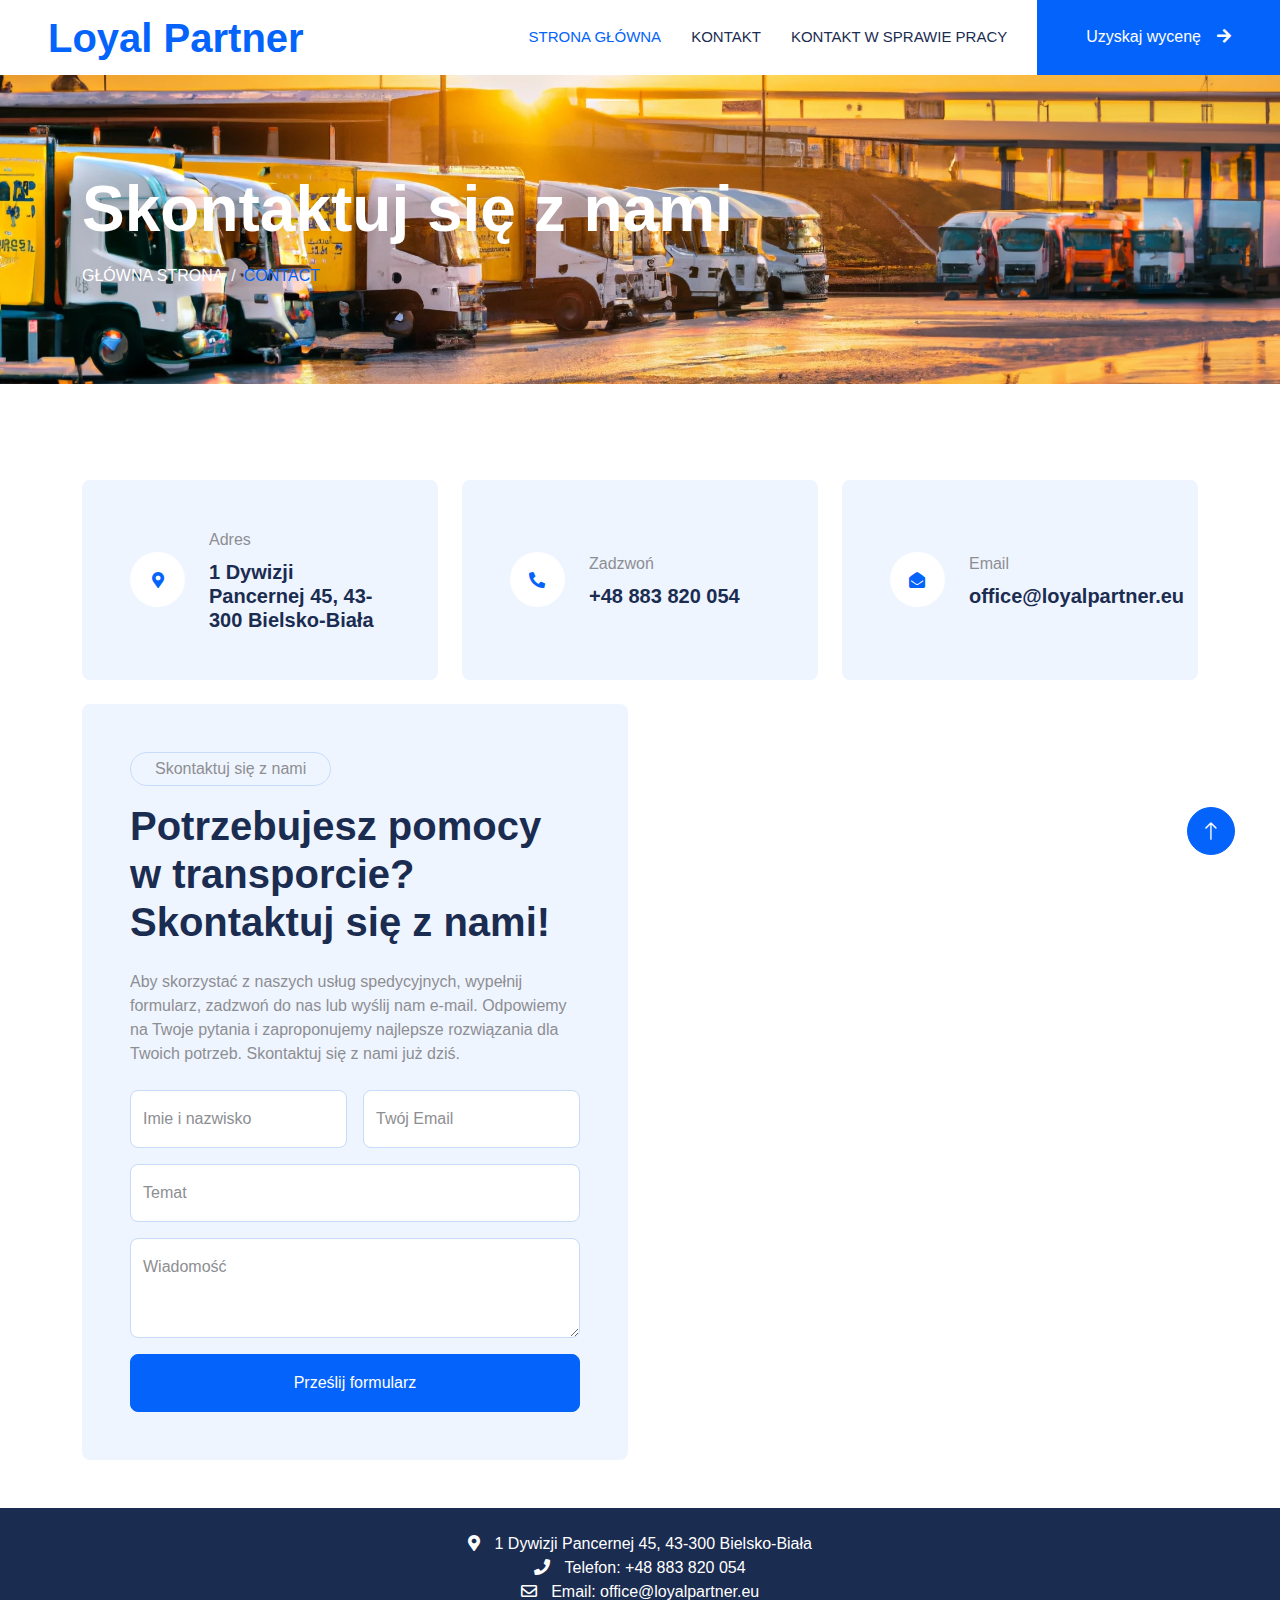
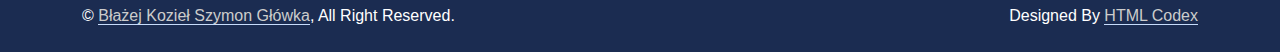
==== contact.html @ 65a3848f "Zmieniono contact" ====
<!DOCTYPE html>
<html lang="en">

<head>
    <meta charset="utf-8">
    <title>Kontakt</title>
    <meta content="width=device-width, initial-scale=1.0" name="viewport">
    <meta content="" name="keywords">
    <meta content="" name="description">

        <!-- Icon Font Stylesheet -->
        <link href="https://cdnjs.cloudflare.com/ajax/libs/font-awesome/5.10.0/css/all.min.css" rel="stylesheet">
        <link href="https://cdn.jsdelivr.net/npm/bootstrap-icons@1.4.1/font/bootstrap-icons.css" rel="stylesheet">

        <!-- Libraries Stylesheet -->
        <link href="lib/animate/animate.min.css" rel="stylesheet">
        <link href="lib/owlcarousel/assets/owl.carousel.min.css" rel="stylesheet">
        <link href="lib/tempusdominus/css/tempusdominus-bootstrap-4.min.css" rel="stylesheet" />


        <link href="css/bootstrap.min.css" rel="stylesheet">

    <link rel="stylesheet" href="https://cdnjs.cloudflare.com/ajax/libs/font-awesome/5.15.3/css/all.min.css" integrity="sha512-bcRfEwuYyQIi7vT3OXMTj6VR+kVxRaXb6IUIngs3lU0pG+zB5Re0p2HxN0K/AziWxSKX6LSb7q0RdItgH0R9zA==" crossorigin="anonymous" referrerpolicy="no-referrer" />

        <link href="css/style.css" rel="stylesheet">
    </head>

    <body>

        <nav class="navbar navbar-expand-lg bg-white navbar-light sticky-top p-0 wow fadeIn" data-wow-delay="0.1s">
            <a href="index.html" class="navbar-brand d-flex align-items-center px-4 px-lg-5">
                <h1 class="m-0 text-primary">Loyal Partner</h1>
            </a>
            <button type="button" class="navbar-toggler me-4" data-bs-toggle="collapse" data-bs-target="#navbarCollapse">
                <span class="navbar-toggler-icon"></span>
            </button>
            <div class="collapse navbar-collapse" id="navbarCollapse">
                <div class="navbar-nav ms-auto p-4 p-lg-0">
                    <a href="index.html" class="nav-item nav-link active">Strona Główna</a>
                    <div class="nav-item dropdown">
                    </div>
                    <a href="contact.html" class="nav-item nav-link">Kontakt</a>
                    <a href="" class="nav-item nav-link">Kontakt w sprawie pracy</a>
                </div>
                <a href="" class="btn btn-primary rounded-0 py-4 px-lg-5 d-none d-lg-block">Uzyskaj wycenę<i class="fa fa-arrow-right ms-3"></i></a>
            </div>
        </nav>
    <!-- Navbar End -->


    <!-- Page Header Start -->
    <div class="container-fluid page-header py-5 mb-5 wow fadeIn" data-wow-delay="0.1s">
        <div class="container py-5">
            <h1 class="display-3 text-white mb-3 animated slideInDown">Skontaktuj się z nami</h1>
            <nav aria-label="breadcrumb animated slideInDown">
                <ol class="breadcrumb text-uppercase mb-0">
                    <li class="breadcrumb-item"><a class="text-white" href="#">Główna strona</a></li>
                    <li class="breadcrumb-item text-primary active" aria-current="page">Contact</li>
                </ol>
            </nav>
        </div>
    </div>
    <!-- Page Header End -->


    <!-- Contact Start -->
    <div class="container-xxl py-5">
        <div class="container">
            <div class="row g-4">
                <div class="col-lg-4">
                    <div class="h-100 bg-light rounded d-flex align-items-center p-5">
                        <div class="d-flex flex-shrink-0 align-items-center justify-content-center rounded-circle bg-white" style="width: 55px; height: 55px;">
                            <i class="fa fa-map-marker-alt text-primary"></i>
                        </div>
                        <div class="ms-4">
                            <p class="mb-2">Adres</p>
                            <h5 class="mb-0">1 Dywizji Pancernej 45, 43-300 Bielsko-Biała</h5>
                        </div>
                    </div>
                </div>
                <div class="col-lg-4">
                    <div class="h-100 bg-light rounded d-flex align-items-center p-5">
                        <div class="d-flex flex-shrink-0 align-items-center justify-content-center rounded-circle bg-white" style="width: 55px; height: 55px;">
                            <i class="fa fa-phone-alt text-primary"></i>
                        </div>
                        <div class="ms-4">
                            <p class="mb-2">Zadzwoń</p>
                            <h5 class="mb-0">+48 883 820 054</h5>
                        </div>
                    </div>
                </div>
                <div class="col-lg-4">
                    <div class="h-100 bg-light rounded d-flex align-items-center p-5">
                        <div class="d-flex flex-shrink-0 align-items-center justify-content-center rounded-circle bg-white" style="width: 55px; height: 55px;">
                            <i class="fa fa-envelope-open text-primary"></i>
                        </div>
                        <div class="ms-4">
                            <p class="mb-2">Email</p>
                            <h5 class="mb-0">office@loyalpartner.eu</h5>
                        </div>
                    </div>
                </div>
                <div class="col-lg-6 wow fadeIn" data-wow-delay="0.1s">
                    <div class="bg-light rounded p-5">
                        <p class="d-inline-block border rounded-pill py-1 px-4">Skontaktuj się z nami</p>
                        <h1 class="mb-4">Potrzebujesz pomocy w transporcie? Skontaktuj się z nami!</h1>
                        <p class="mb-4">Aby skorzystać z naszych usług spedycyjnych, wypełnij formularz, zadzwoń do nas lub wyślij nam e-mail. Odpowiemy na Twoje pytania i zaproponujemy najlepsze rozwiązania dla Twoich potrzeb. Skontaktuj się z nami już dziś.</p>
                        <form>
                            <div class="row g-3">
                                <div class="col-md-6">
                                    <div class="form-floating">
                                        <input type="text" class="form-control" id="name" placeholder="Your Name">
                                        <label for="name">Imie i nazwisko</label>
                                    </div>
                                </div>
                                <div class="col-md-6">
                                    <div class="form-floating">
                                        <input type="email" class="form-control" id="email" placeholder="Your Email">
                                        <label for="email">Twój Email</label>
                                    </div>
                                </div>
                                <div class="col-12">
                                    <div class="form-floating">
                                        <input type="text" class="form-control" id="subject" placeholder="Subject">
                                        <label for="subject">Temat</label>
                                    </div>
                                </div>
                                <div class="col-12">
                                    <div class="form-floating">
                                        <textarea class="form-control" placeholder="Leave a message here" id="message" style="height: 100px"></textarea>
                                        <label for="message">Wiadomość</label>
                                    </div>
                                </div>
                                <div class="col-12">
                                    <button class="btn btn-primary w-100 py-3" type="submit">Prześlij formularz</button>
                                </div>
                            </div>
                        </form>
                    </div>
                </div>
                <div class="col-lg-6 wow fadeIn" data-wow-delay="0.5s">
                    <div class="h-100" style="min-height: 400px;">
                        <iframe src="https://www.google.com/maps/embed?pb=!1m18!1m12!1m3!1d2573.5135433072655!2d18.976048!3d49.8328075!2m3!1f0!2f0!3f0!3m2!1i1024!2i768!4f13.1!3m3!1m2!1s0x4716a111d7ef95bf%3A0xe1d04f0b9edfb620!2sLoyal%20Partner%20Sp.%20Z%20O.o.!5e0!3m2!1spl!2spl!4v1695762026357!5m2!1spl!2spl" width="515" height="450" style="border:0;" allowfullscreen="" loading="lazy" referrerpolicy="no-referrer-when-downgrade"></iframe>
                    </div>
                </div>
            </div>
        </div>
    </div>
    <!-- Contact End -->
    <footer class="custom-footer bg-dark py-4">
        <div class="contact-info">
            <p><i class="fas fa-map-marker-alt"></i> 1 Dywizji Pancernej 45, 43-300 Bielsko-Biała</p>
            <p><i class="fas fa-phone"></i> Telefon: +48 883 820 054</p>
            <p><i class="far fa-envelope"></i> Email: <a href="mailto:przyklad@email.com">office@loyalpartner.eu</a></p>
        </div>
        <div class="container">
            <div class="copyright">
                <div class="row">
                    <div class="col-md-6 text-center text-md-start mb-3 mb-md-0">
                        &copy; <a class="border-bottom">Błażej Kozieł Szymon Główka</a>, All Right Reserved.
                    </div>
                    <div class="col-md-6 text-center text-md-end">
                        Designed By <a class="border-bottom" href="https://htmlcodex.com">HTML Codex</a>
                    </div>
                </div>
            </div>
        </div>
    </footer>


        <!-- Back to Top -->
        <a href="#" class="btn btn-lg btn-primary btn-lg-square rounded-circle back-to-top"><i class="bi bi-arrow-up"></i></a>


        <!-- JavaScript Libraries -->
        <script src="https://code.jquery.com/jquery-3.4.1.min.js"></script>
        <script src="https://cdn.jsdelivr.net/npm/bootstrap@5.0.0/dist/js/bootstrap.bundle.min.js"></script>
        <script src="lib/wow/wow.min.js"></script>
        <script src="lib/easing/easing.min.js"></script>
        <script src="lib/waypoints/waypoints.min.js"></script>
        <script src="lib/counterup/counterup.min.js"></script>
        <script src="lib/owlcarousel/owl.carousel.min.js"></script>
        <script src="lib/tempusdominus/js/moment.min.js"></script>
        <script src="lib/tempusdominus/js/moment-timezone.min.js"></script>
        <script src="lib/tempusdominus/js/tempusdominus-bootstrap-4.min.js"></script>

        <!-- Template Javascript -->
        <script src="js/main.js"></script>
    </body>

</html>
---- css/style.css ----
/********** Template CSS **********/
:root {
    --primary: #0463FA;
    --light: #EFF5FF;
    --dark: #1B2C51;
}

.fw-medium {
    font-weight: 500 !important;
}

.fw-bold {
    font-weight: 700 !important;
}

.fw-black {
    font-weight: 900 !important;
}

.back-to-top {
    position: fixed;
    display: none;
    right: 45px;
    bottom: 45px;
    z-index: 99;
}


/*** Spinner ***/
#spinner {
    opacity: 0;
    visibility: hidden;
    transition: opacity .5s ease-out, visibility 0s linear .5s;
    z-index: 99999;
}

#spinner.show {
    transition: opacity .5s ease-out, visibility 0s linear 0s;
    visibility: visible;
    opacity: 1;
}


/*** Button ***/
.btn {
    font-weight: 500;
    transition: .5s;
}

.btn.btn-primary,
.btn.btn-secondary {
    color: #FFFFFF;
}

.btn-square {
    width: 38px;
    height: 38px;
}

.btn-sm-square {
    width: 32px;
    height: 32px;
}

.btn-lg-square {
    width: 48px;
    height: 48px;
}

.btn-square,
.btn-sm-square,
.btn-lg-square {
    padding: 0;
    display: flex;
    align-items: center;
    justify-content: center;
    font-weight: normal;
}

.navbar .dropdown-toggle::after {
    border: none;
    content: "\f107";
    font-family: "Font Awesome 5 Free";
    font-weight: 900;
    vertical-align: middle;
    margin-left: 8px;
}

.navbar .navbar-nav .nav-link {
    margin-right: 30px;
    padding: 25px 0;
    color: #FFFFFF;
    font-size: 15px;
    font-weight: 500;
    text-transform: uppercase;
    outline: none;
}

.navbar .navbar-nav .nav-link:hover,
.navbar .navbar-nav .nav-link.active {
    color: var(--primary);
}

@media (max-width: 991.98px) {
    .navbar .navbar-nav .nav-link  {
        margin-right: 0;
        padding: 10px 0;
    }

    .navbar .navbar-nav {
        border-top: 1px solid #EEEEEE;
    }
}

.navbar .navbar-brand,
.navbar a.btn {
    height: 75px;
}

.navbar .navbar-nav .nav-link {
    color: var(--dark);
    font-weight: 500;
}

.navbar.sticky-top {
    top: -100px;
    transition: .5s;
}

@media (min-width: 992px) {
    .navbar .nav-item .dropdown-menu {
        display: block;
        border: none;
        margin-top: 0;
        top: 150%;
        opacity: 0;
        visibility: hidden;
        transition: .5s;
    }

    .navbar .nav-item:hover .dropdown-menu {
        top: 100%;
        visibility: visible;
        transition: .5s;
        opacity: 1;
    }
}

.header-carousel .owl-carousel-text {
    position: absolute;
    width: 100%;
    height: 100%;
    padding: 3rem;
    top: 0;
    left: 0;
    display: flex;
    align-items: center;
    justify-content: center;
    text-shadow: 0 0 30px rgba(0, 0, 0, .1);
}

.header-carousel .owl-nav {
    position: absolute;
    width: 20px;
    height: 45px;
    bottom: 30px;
    left: 50%;
    transform: translateX(-50%);
    display: flex;
    justify-content: space-between;
}

.header-carousel .owl-nav .owl-prev,
.header-carousel .owl-nav .owl-next {
    width: 45px;
    height: 45px;
    display: flex;
    align-items: center;
    justify-content: center;
    color: #FFFFF;
    background: transparent;
    border: 1px solid #FFFFFF;
    border-radius: 45px;
    font-size: 22px;
    transition: .5s;
}

.header-carousel .owl-nav .owl-prev:hover,
.header-carousel .owl-nav .owl-next:hover {
    background: var(--primary);
    border-color: var(--primary);
}

.header-carousel .owl-dots {
    position: absolute;
    height: 45px;
    bottom: 30px;
    left: 50%;
    transform: translateX(-50%);
    display: flex;
    align-items: center;
    justify-content: center;
}

.header-carousel .owl-dot {
    position: relative;
    display: inline-block;
    margin: 0 5px;
    width: 15px;
    height: 15px;
    background: transparent;
    border: 1px solid #FFFFFF;
    border-radius: 15px;
    transition: .5s;
}

.header-carousel .owl-dot::after {
    position: absolute;
    content: "";
    width: 5px;
    height: 5px;
    top: 4px;
    left: 4px;
    background: #FFFFFF;
    border-radius: 5px;
}

.header-carousel .owl-dot.active {
    background: var(--primary);
    border-color: var(--primary);
}

.page-header {
    background: url(../img/header-page.jpg) top center no-repeat;
    background-size: cover;
    text-shadow: 0 0 30px rgba(0, 0, 0, .1);
}

.breadcrumb-item + .breadcrumb-item::before {
    color: var(--light);
}



.bootstrap-datetimepicker-widget.bottom {
    top: auto !important;
}

.bootstrap-datetimepicker-widget .table * {
    border-bottom-width: 0px;
}

.bootstrap-datetimepicker-widget .table th {
    font-weight: 500;
}

.bootstrap-datetimepicker-widget.dropdown-menu {
    padding: 10px;
    border-radius: 2px;
}

.bootstrap-datetimepicker-widget table td.active,
.bootstrap-datetimepicker-widget table td.active:hover {
    background: var(--primary);
}

.bootstrap-datetimepicker-widget table td.today::before {
    border-bottom-color: var(--primary);
}

.button:hover {
  transform: scale(1.1);
}

.custom-footer {
    background-color: #CCCCCC;; 
    color: #ffffff; 
    padding: 20px;
	text-align: center;
}

.custom-footer p {
    margin: 0; 
}

.custom-footer p i {
    margin-right: 10px; 
}

.custom-footer a {
    color: #ffffff;
    text-decoration: none; 
}

.custom-footer a:hover {
    color: #CCCCCC;
}

.custom-footer .copyright a {
    color: #CCCCCC; 
}

.custom-footer .copyright a:hover {
    color: #ffffff; 
}
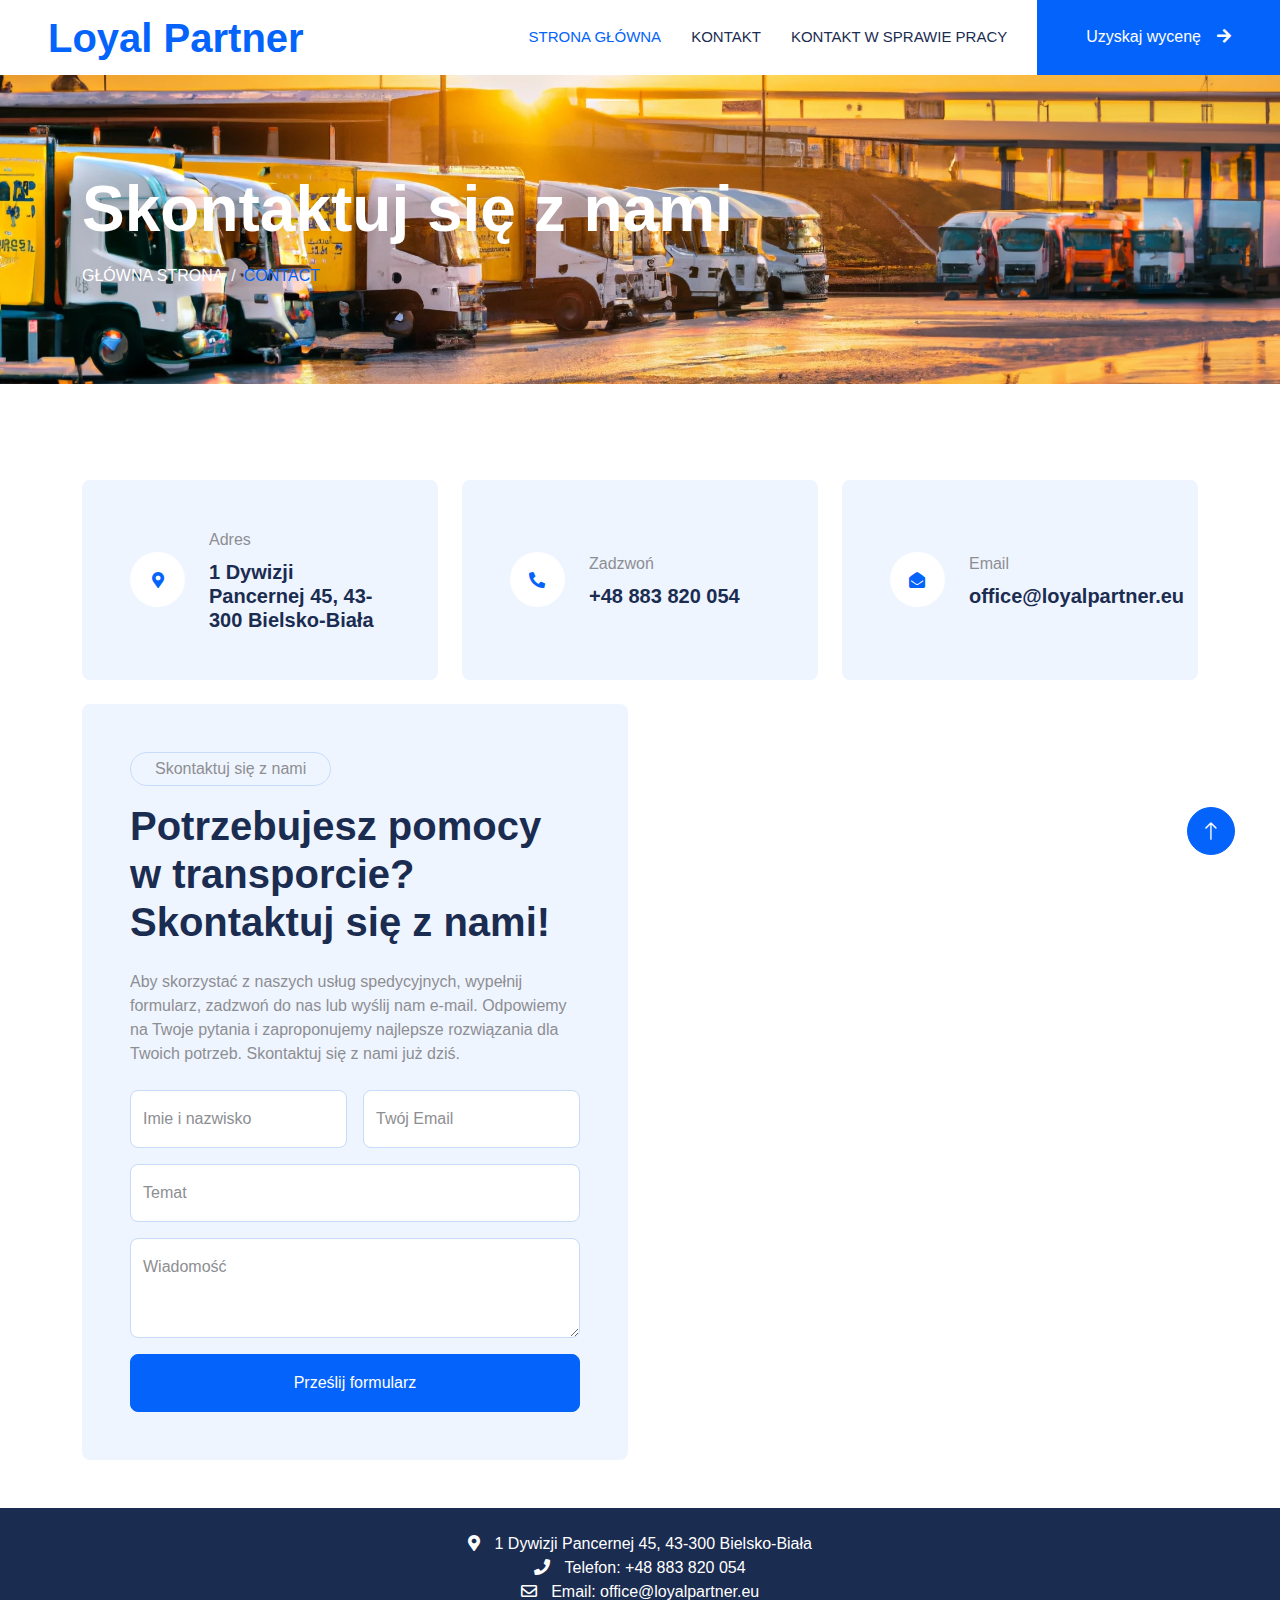
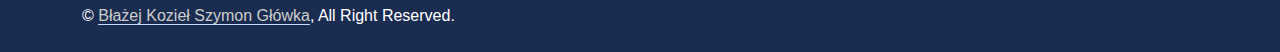
==== commit b9ae386b: "Update contact.html" ====
--- a/contact.html
+++ b/contact.html
@@ -159,9 +159,6 @@
                     <div class="col-md-6 text-center text-md-start mb-3 mb-md-0">
                         &copy; <a class="border-bottom">Błażej Kozieł Szymon Główka</a>, All Right Reserved.
                     </div>
-                    <div class="col-md-6 text-center text-md-end">
-                        Designed By <a class="border-bottom" href="https://htmlcodex.com">HTML Codex</a>
-                    </div>
                 </div>
             </div>
         </div>
